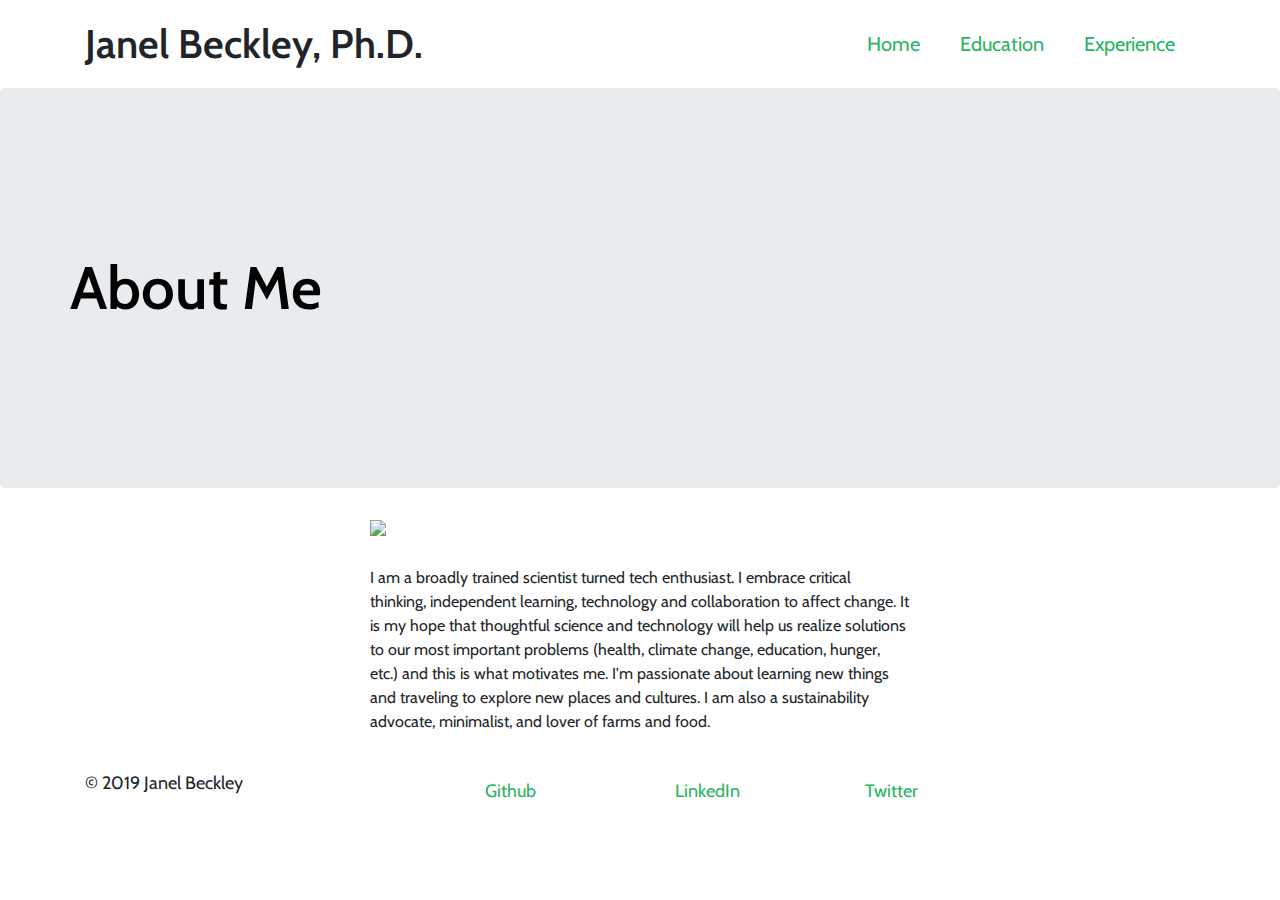
==== about.html @ 6ead153e "portfolio" ====
<!DOCTYPE html>
<html lang="en">
  <head>
    <title>About me</title>
    <meta charset="utf-8" />
    <link rel="stylesheet" href="https://stackpath.bootstrapcdn.com/bootstrap/4.3.1/css/bootstrap.min.css" integrity="sha384-ggOyR0iXCbMQv3Xipma34MD+dH/1fQ784/j6cY/iJTQUOhcWr7x9JvoRxT2MZw1T" crossorigin="anonymous">
    <link href='https://fonts.googleapis.com/css?family=Cabin:300,400,700' rel='stylesheet' type='text/css'>
    <link href="style.css" type="text/css" rel="stylesheet">
  </head>
  <body>
  <header class = "container">
    <div class="row">
      <h1 class="col-sm-6"> Janel Beckley, Ph.D.</h1>
      <nav class="col-sm-6 text-right">
        <a href="index.html">Home</a>
        <a href="education.html">Education</a>
        <a href="experience.html">Experience</a>
      </nav>
      </div>
    </header>
     <section class="jumbotron">
    <div class="container">
      <div class="row">
        <h2>About Me</h2>
      </div>
      </div>
    </section>
    <section class="container">
      <div class="row justify-content-center">
        <div class="col-sm-6">
          <img src="https://lh3.googleusercontent.com/[base64]w504-h903-no">
          <p> I am a broadly trained scientist turned tech enthusiast. I embrace critical thinking, independent learning, technology and collaboration to affect change. It is my hope that thoughtful science and technology will help us realize solutions to our most important problems (health, climate change, education, hunger, etc.) and this is what motivates me. I'm passionate about learning new things and traveling to explore new places and cultures. I am also a sustainability advocate, minimalist, and lover of farms and food. </p>
        </div>
       </div>
    </section>
    <footer class="container"> 
      <div class="row">
        <p class="col-sm-4"> &copy; 2019 Janel Beckley</p>         
        <div class ="col-sm-2">
        <a href="https://github.com/ezmirelda85">Github</a>
        </div>
        <div class ="col-sm-2">
        <a href="https://www.linkedin.com/janelbeckley">LinkedIn</a>
        </div>
        <div class ="col-sm-2">
          <a href="https://twitter.com/ezmirelda85">Twitter</a>
        </div>
      </div>
    </footer>
  </body>
</html>
---- style.css ----
body {
  font-family: Cabin, sans-serif;
  background-image: url('https://s3.amazonaws.com/codecademy-content/courses/learn-css-selectors-visual-rules/hypnotize_bg.png');
}

header {
  padding: 20px 0;
}

header .row,
footer .row {
  display: flex;
  align-items: center;
}

h1 {
  font-weight: 600;
  margin: 0;
}
h5 {
  font-weight: 600;
  margin: 0;
  text-align: left;
}

nav {
  display: flex;
  justify-content: flex-end;
  font-size: 20px;
  font-weight: 400;
}

a {
  padding: 0 20px;
  margin: 0;
  color: #28B463
}

.jumbotron {
  display: flex;
  align-items: center;
  background-image: url('https://lh3.googleusercontent.com/[base64]s903-no');
  background-size: cover;
  color: #ffffff;
  height: 400px;
}

.jumbotron h2 {
  font-size: 60px;
  font-weight: 600;
  margin: 0;
  color: #000;
}

.jumbotron h3 {
  margin: 0 0 20px;
  color: #000;
}

section .row img {
  margin: 0 0 30px;
  width: 100%;
  overflow: hidden;
}

.col-md-6 {
  margin: 0 0 30px;
}

.btn.btn-primary {
  border-radius: 2px;
  border: 0px;
  color: #fbd1d5;
  background-color: #ffffff;
}

.btn.btn-primary:hover {
  color: #ffffff;
  background-color: #fbd1d5;
}

.btn-secondary {
  background-color: #2a70e0;
  color: #ffffff;
  margin: 0 0 30px;
}

.portrait {
  width:  350px;
  height: 300px;
  overflow: hidden;
}

.languages {
  overflow: hidden;
  max-width: 150px;
  max-height: 125px;
}

figure img {
  width: auto;
  height: auto;
}

figure {
  margin-bottom: 30px;
}

footer {
  font-size: 18px;
  padding: 20px 0;
}

footer .col-sm-8 {
  display: flex;
  justify-content: flex-end;
}

footer ul {
  list-style: none;
}
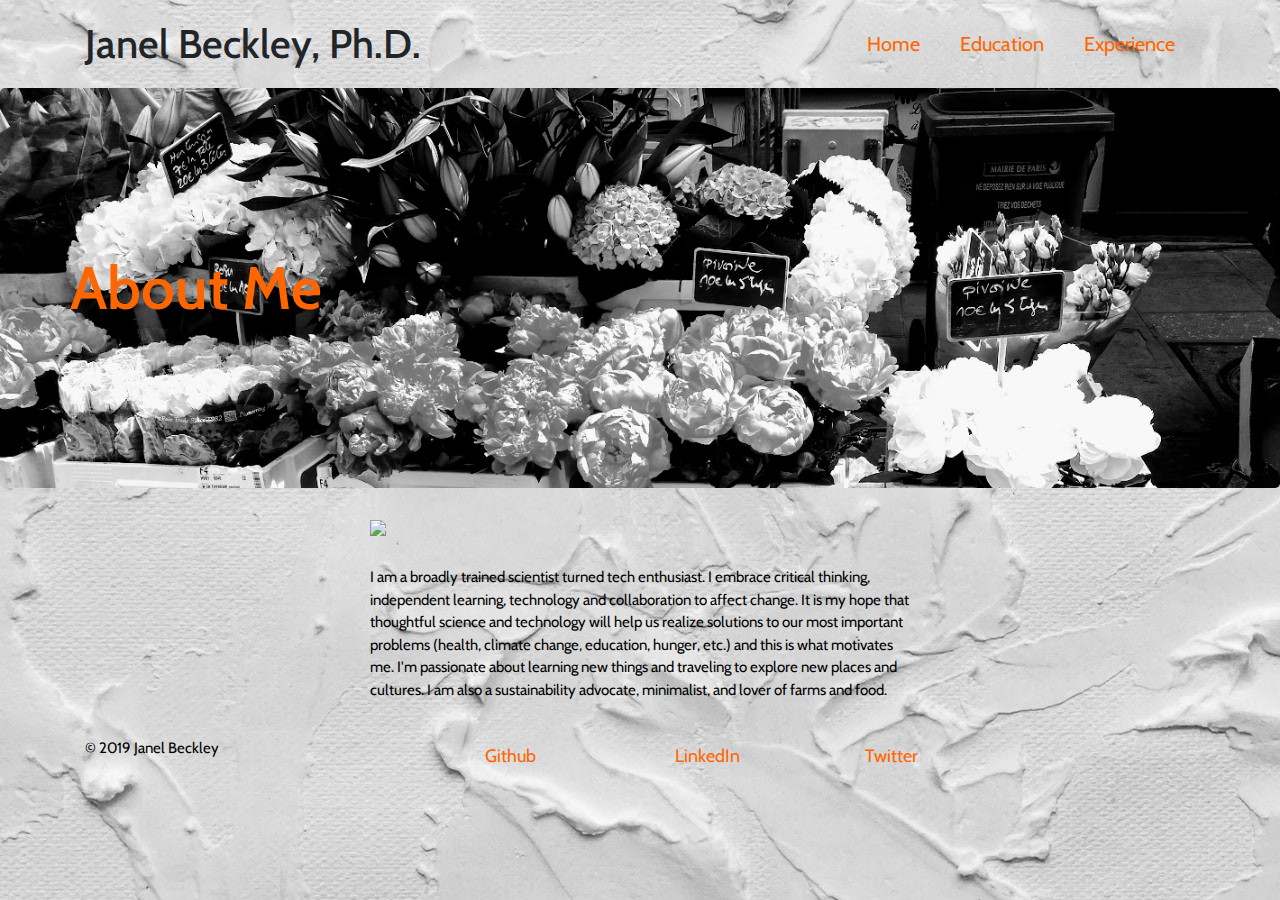
==== commit 2c1bce71: "updated jumbrotron and text color" ====
--- a/about.html
+++ b/about.html
@@ -28,7 +28,7 @@
     <section class="container">
       <div class="row justify-content-center">
         <div class="col-sm-6">
-          <img src="https://lh3.googleusercontent.com/[base64]w504-h903-no">
+          <img src="./images/flowers-jumbrotron.jpg">
           <p> I am a broadly trained scientist turned tech enthusiast. I embrace critical thinking, independent learning, technology and collaboration to affect change. It is my hope that thoughtful science and technology will help us realize solutions to our most important problems (health, climate change, education, hunger, etc.) and this is what motivates me. I'm passionate about learning new things and traveling to explore new places and cultures. I am also a sustainability advocate, minimalist, and lover of farms and food. </p>
         </div>
        </div>
--- a/style.css
+++ b/style.css
@@ -1,6 +1,6 @@
 body {
   font-family: Cabin, sans-serif;
-  background-image: url('https://s3.amazonaws.com/codecademy-content/courses/learn-css-selectors-visual-rules/hypnotize_bg.png');
+  background-image: url('./images/whitewall.jpg');
 }
 
 header {
@@ -14,7 +14,7 @@
 }
 
 h1 {
-  font-weight: 600;
+  font-weight: 500;
   margin: 0;
 }
 h5 {
@@ -33,13 +33,17 @@
 a {
   padding: 0 20px;
   margin: 0;
-  color: #28B463
+  color: #FF6600
 }
 
+p {
+  color: #000000;
+  font-size: 15px;
+}
 .jumbotron {
   display: flex;
   align-items: center;
-  background-image: url('https://lh3.googleusercontent.com/[base64]s903-no');
+  background-image: url('./images/flowers-jumbotron.jpg');
   background-size: cover;
   color: #ffffff;
   height: 400px;
@@ -49,12 +53,12 @@
   font-size: 60px;
   font-weight: 600;
   margin: 0;
-  color: #000;
+  color: #FF6600;
 }
 
 .jumbotron h3 {
-  margin: 0 0 20px;
-  color: #000;
+  margin: 0 0 40px;
+  color: #FFFFFF;
 }
 
 section .row img {
@@ -75,7 +79,7 @@
 }
 
 .btn.btn-primary:hover {
-  color: #ffffff;
+  color: #FF6600;
   background-color: #fbd1d5;
 }
 
@@ -109,6 +113,7 @@
 footer {
   font-size: 18px;
   padding: 20px 0;
+  color: #FF6600;
 }
 
 footer .col-sm-8 {
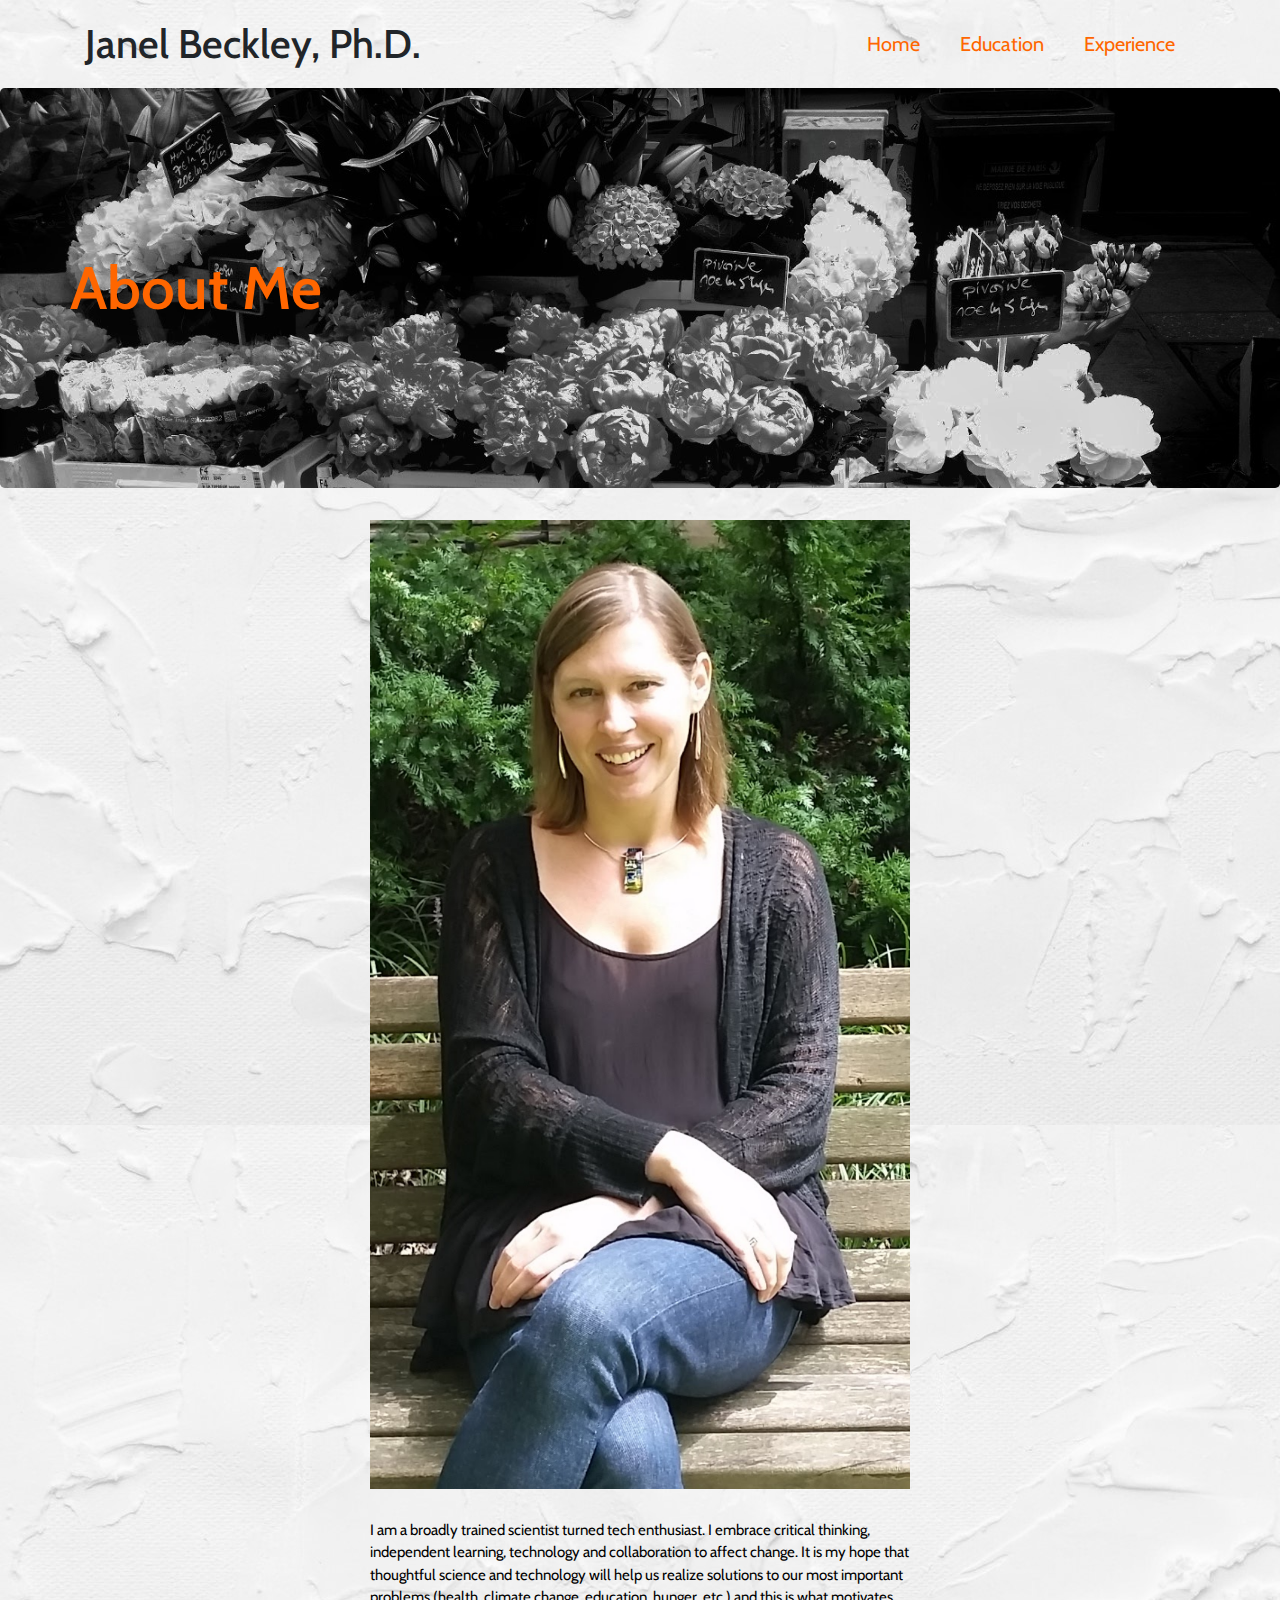
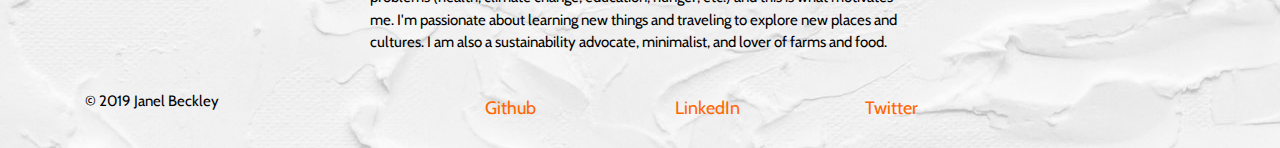
==== commit a51bc25d: "planes updates" ====
--- a/about.html
+++ b/about.html
@@ -28,7 +28,7 @@
     <section class="container">
       <div class="row justify-content-center">
         <div class="col-sm-6">
-          <img src="./images/flowers-jumbrotron.jpg">
+          <img src='./images/Janel.png'>
           <p> I am a broadly trained scientist turned tech enthusiast. I embrace critical thinking, independent learning, technology and collaboration to affect change. It is my hope that thoughtful science and technology will help us realize solutions to our most important problems (health, climate change, education, hunger, etc.) and this is what motivates me. I'm passionate about learning new things and traveling to explore new places and cultures. I am also a sustainability advocate, minimalist, and lover of farms and food. </p>
         </div>
        </div>
--- a/style.css
+++ b/style.css
@@ -1,6 +1,6 @@
 body {
   font-family: Cabin, sans-serif;
-  background-image: url('./images/whitewall.jpg');
+  background-image: url('./images/whiterwall.jpg');
 }
 
 header {
@@ -33,7 +33,7 @@
 a {
   padding: 0 20px;
   margin: 0;
-  color: #FF6600
+  color: #FF6600;
 }
 
 p {
@@ -43,7 +43,7 @@
 .jumbotron {
   display: flex;
   align-items: center;
-  background-image: url('./images/flowers-jumbotron.jpg');
+  background-image: url('./images/flowers-jumbotron-mod.jpg');
   background-size: cover;
   color: #ffffff;
   height: 400px;
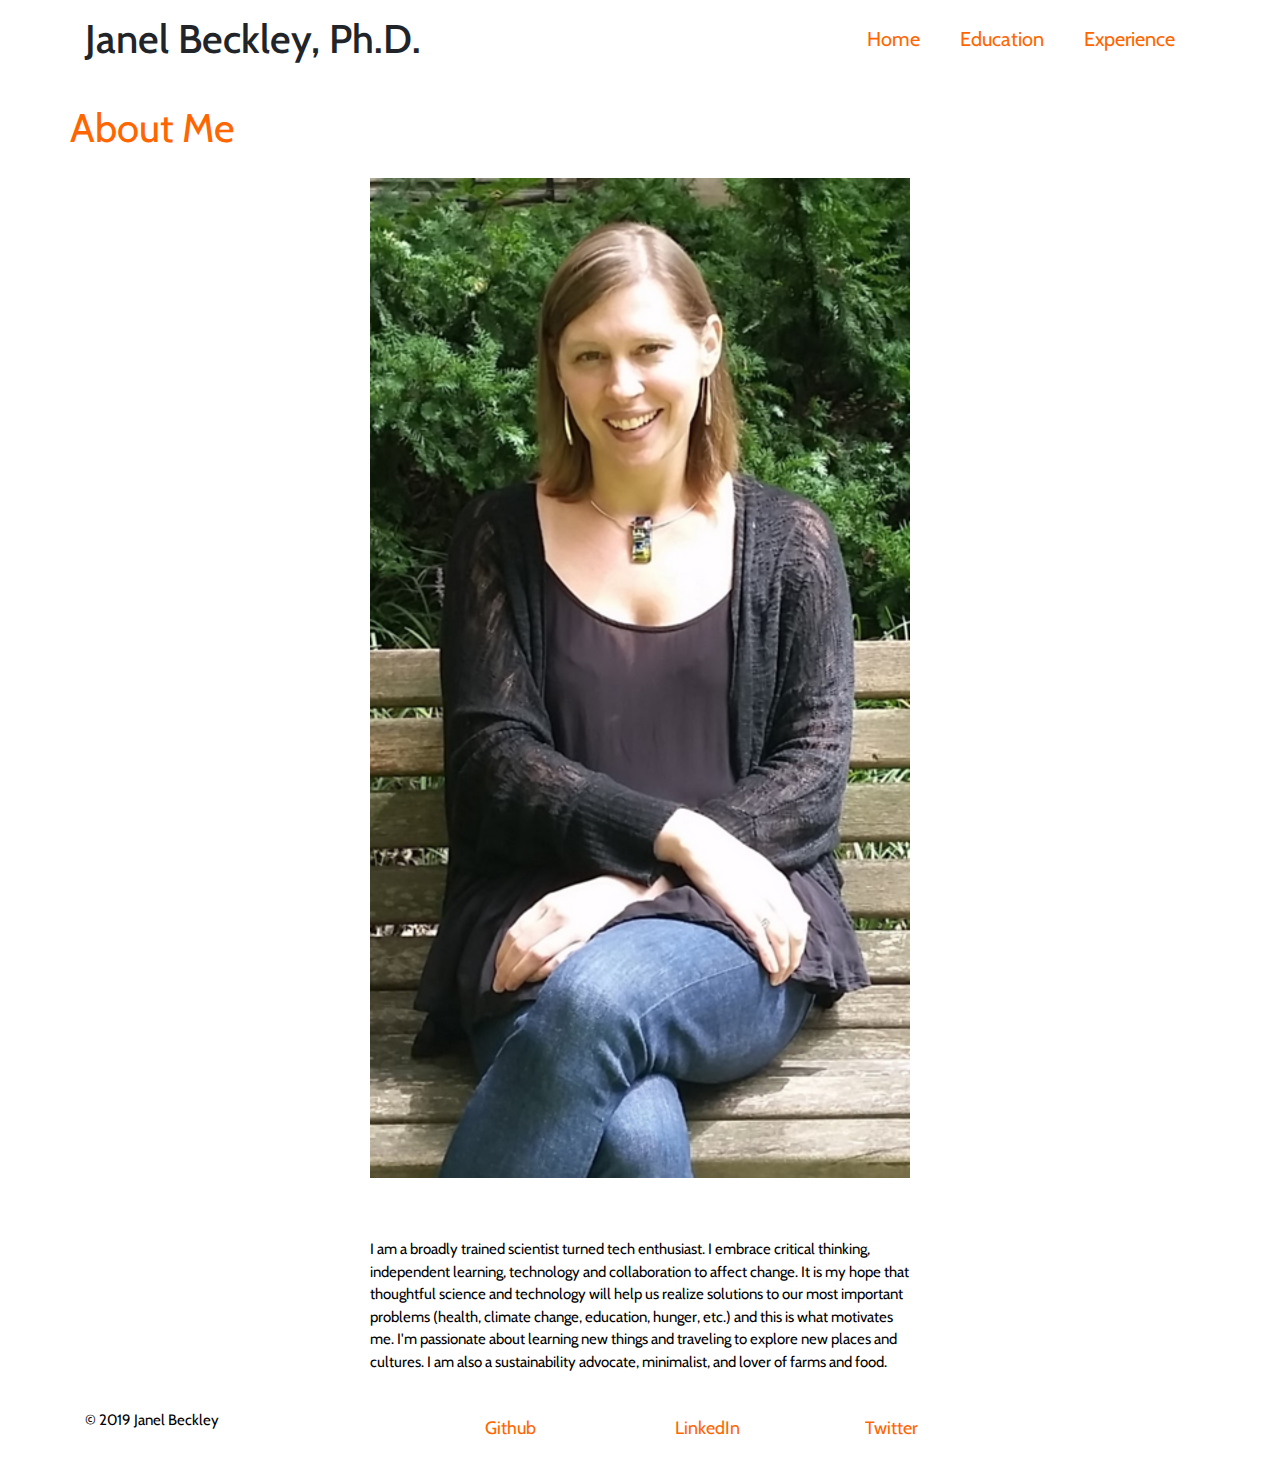
==== commit 7e7ff3e3: "added "banner"" ====
--- a/about.html
+++ b/about.html
@@ -18,13 +18,13 @@
       </nav>
       </div>
     </header>
-     <section class="jumbotron">
+   <section class="banner">
     <div class="container">
       <div class="row">
         <h2>About Me</h2>
       </div>
       </div>
-    </section>
+      </section>
     <section class="container">
       <div class="row justify-content-center">
         <div class="col-sm-6">
--- a/style.css
+++ b/style.css
@@ -1,10 +1,10 @@
 body {
   font-family: Cabin, sans-serif;
-  background-image: url('./images/whiterwall.jpg');
+  background-image: url('./images/old-white-background.jpg');
 }
 
 header {
-  padding: 20px 0;
+  padding: 15px 0;
 }
 
 header .row,
@@ -17,6 +17,7 @@
   font-weight: 500;
   margin: 0;
 }
+
 h5 {
   font-weight: 600;
   margin: 0;
@@ -28,6 +29,7 @@
   justify-content: flex-end;
   font-size: 20px;
   font-weight: 400;
+  color: #FF6600;
 }
 
 a {
@@ -40,10 +42,22 @@
   color: #000000;
   font-size: 15px;
 }
+.banner {
+  display: flex;
+  align-items: center;
+  color: #FF6600;
+  height: 100px; 
+}
+.banner h2 {
+   font-size: 40px;
+  font-weight: 400;
+  margin: 0;
+  color: #FF6600; 
+}
 .jumbotron {
   display: flex;
   align-items: center;
-  background-image: url('./images/flowers-jumbotron-mod.jpg');
+  background-image: url('./images/darkflowers.png');
   background-size: cover;
   color: #ffffff;
   height: 400px;
@@ -62,7 +76,7 @@
 }
 
 section .row img {
-  margin: 0 0 30px;
+  margin: 0 0 60px;
   width: 100%;
   overflow: hidden;
 }
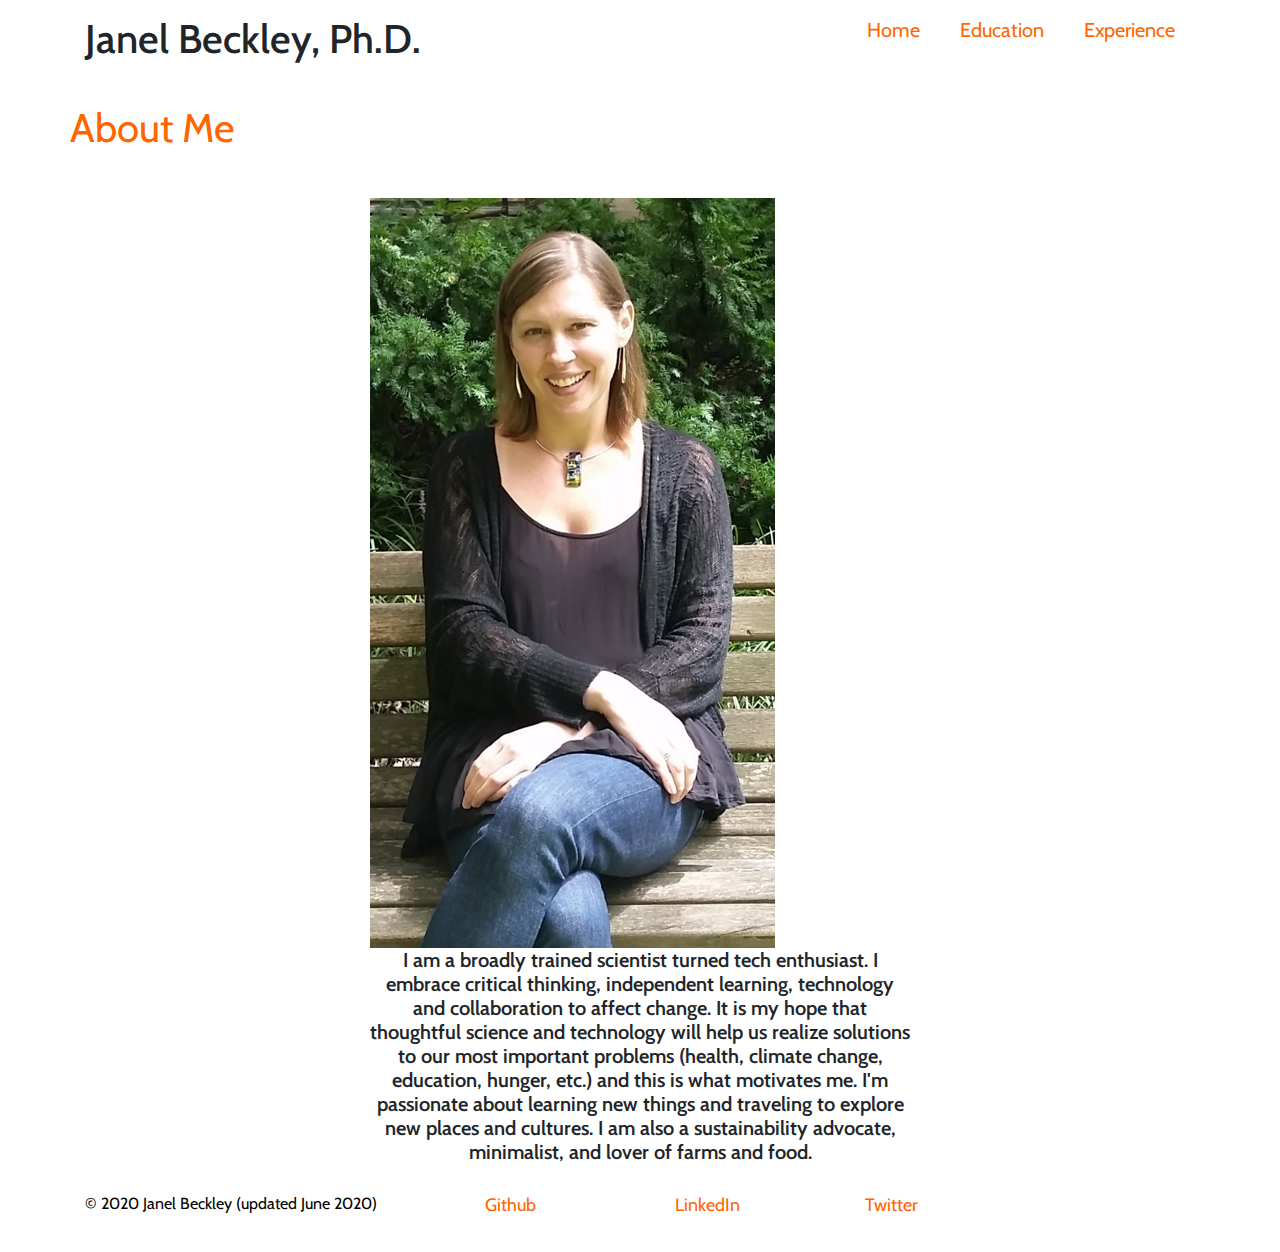
==== commit b8e6efdd: "updates copyright and experience plus add SYOF" ====
--- a/about.html
+++ b/about.html
@@ -29,18 +29,22 @@
       <div class="row justify-content-center">
         <div class="col-sm-6">
           <img src='./images/Janel.png'>
-          <p> I am a broadly trained scientist turned tech enthusiast. I embrace critical thinking, independent learning, technology and collaboration to affect change. It is my hope that thoughtful science and technology will help us realize solutions to our most important problems (health, climate change, education, hunger, etc.) and this is what motivates me. I'm passionate about learning new things and traveling to explore new places and cultures. I am also a sustainability advocate, minimalist, and lover of farms and food. </p>
+          <h5> I am a broadly trained scientist turned tech enthusiast. 
+            I embrace critical thinking, independent learning, technology and collaboration to affect change. 
+            It is my hope that thoughtful science and technology will help us realize solutions to our most important problems (health, climate change, education, hunger, etc.) and this is what motivates me. 
+            I'm passionate about learning new things and traveling to explore new places and cultures. 
+            I am also a sustainability advocate, minimalist, and lover of farms and food. </h5>
         </div>
        </div>
     </section>
     <footer class="container"> 
       <div class="row">
-        <p class="col-sm-4"> &copy; 2019 Janel Beckley</p>         
+        <p class="col-sm-4"> &copy; 2020 Janel Beckley (updated June 2020)</p>       
         <div class ="col-sm-2">
         <a href="https://github.com/ezmirelda85">Github</a>
         </div>
         <div class ="col-sm-2">
-        <a href="https://www.linkedin.com/janelbeckley">LinkedIn</a>
+        <a href="https://www.linkedin.com/in/janelbeckley">LinkedIn</a>
         </div>
         <div class ="col-sm-2">
           <a href="https://twitter.com/ezmirelda85">Twitter</a>
--- a/style.css
+++ b/style.css
@@ -10,7 +10,7 @@
 header .row,
 footer .row {
   display: flex;
-  align-items: center;
+  align-items: normal;
 }
 
 h1 {
@@ -20,8 +20,8 @@
 
 h5 {
   font-weight: 600;
-  margin: 0;
-  text-align: left;
+  margin: 20;
+  text-align: center;
 }
 
 nav {
@@ -40,7 +40,7 @@
 
 p {
   color: #000000;
-  font-size: 15px;
+  font-size: 16px;
 }
 .banner {
   display: flex;
@@ -76,15 +76,17 @@
 }
 
 section .row img {
-  margin: 0 0 60px;
-  width: 100%;
+  margin: 20px 0 0;
+  width: 75%;
   overflow: hidden;
 }
 
 .col-md-6 {
-  margin: 0 0 30px;
+  margin: 0 0 10px;
 }
-
+.col-2 {
+  margin: 0 0 10px;
+}
 .btn.btn-primary {
   border-radius: 2px;
   border: 0px;
@@ -109,10 +111,10 @@
   overflow: hidden;
 }
 
-.languages {
+.icons {
   overflow: hidden;
   max-width: 150px;
-  max-height: 125px;
+  max-height: 150px;
 }
 
 figure img {
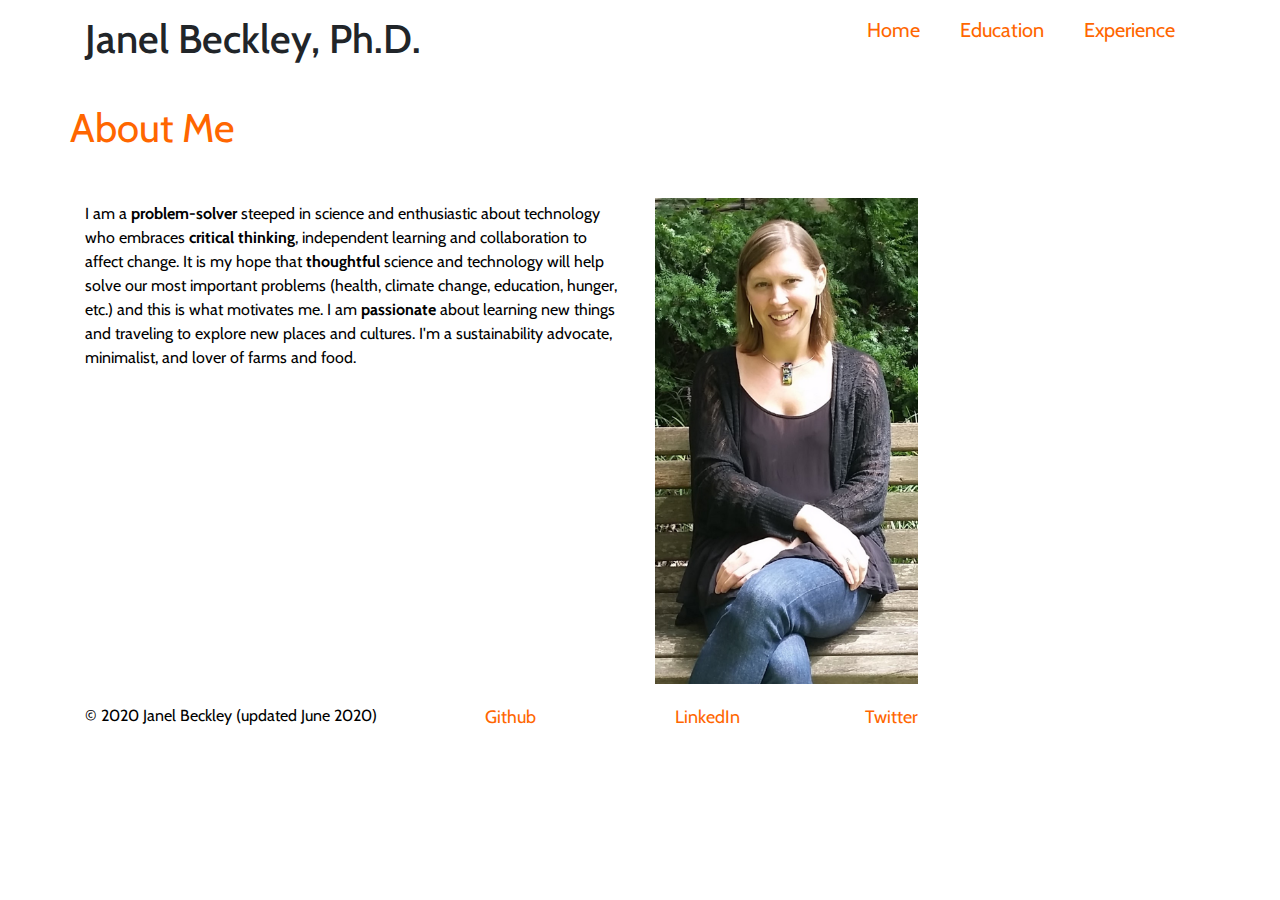
==== commit c03176d3: "update about" ====
--- a/about.html
+++ b/about.html
@@ -26,14 +26,19 @@
       </div>
       </section>
     <section class="container">
-      <div class="row justify-content-center">
+      <div class="row">
         <div class="col-sm-6">
+          <br>
+          <p>
+            I am a <strong>problem-solver</strong> steeped in science and enthusiastic about technology who embraces 
+            <strong>critical thinking</strong>, independent learning and collaboration to affect change. 
+            It is my hope that <strong>thoughtful</strong> science and technology will help solve our most important problems (health, climate change, education, hunger, etc.) and this is what motivates me. 
+            I am <strong>passionate</strong> about learning new things and traveling to explore new places and cultures. 
+            I'm a sustainability advocate, minimalist, and lover of farms and food. </p>
+        </div>
+        <div class="col-sm-4" id="portrait">
           <img src='./images/Janel.png'>
-          <h5> I am a broadly trained scientist turned tech enthusiast. 
-            I embrace critical thinking, independent learning, technology and collaboration to affect change. 
-            It is my hope that thoughtful science and technology will help us realize solutions to our most important problems (health, climate change, education, hunger, etc.) and this is what motivates me. 
-            I'm passionate about learning new things and traveling to explore new places and cultures. 
-            I am also a sustainability advocate, minimalist, and lover of farms and food. </h5>
+            
         </div>
        </div>
     </section>
--- a/style.css
+++ b/style.css
@@ -41,6 +41,10 @@
 p {
   color: #000000;
   font-size: 16px;
+}
+.portrait {
+  height: 100px;
+  width: 100%;
 }
 .banner {
   display: flex;
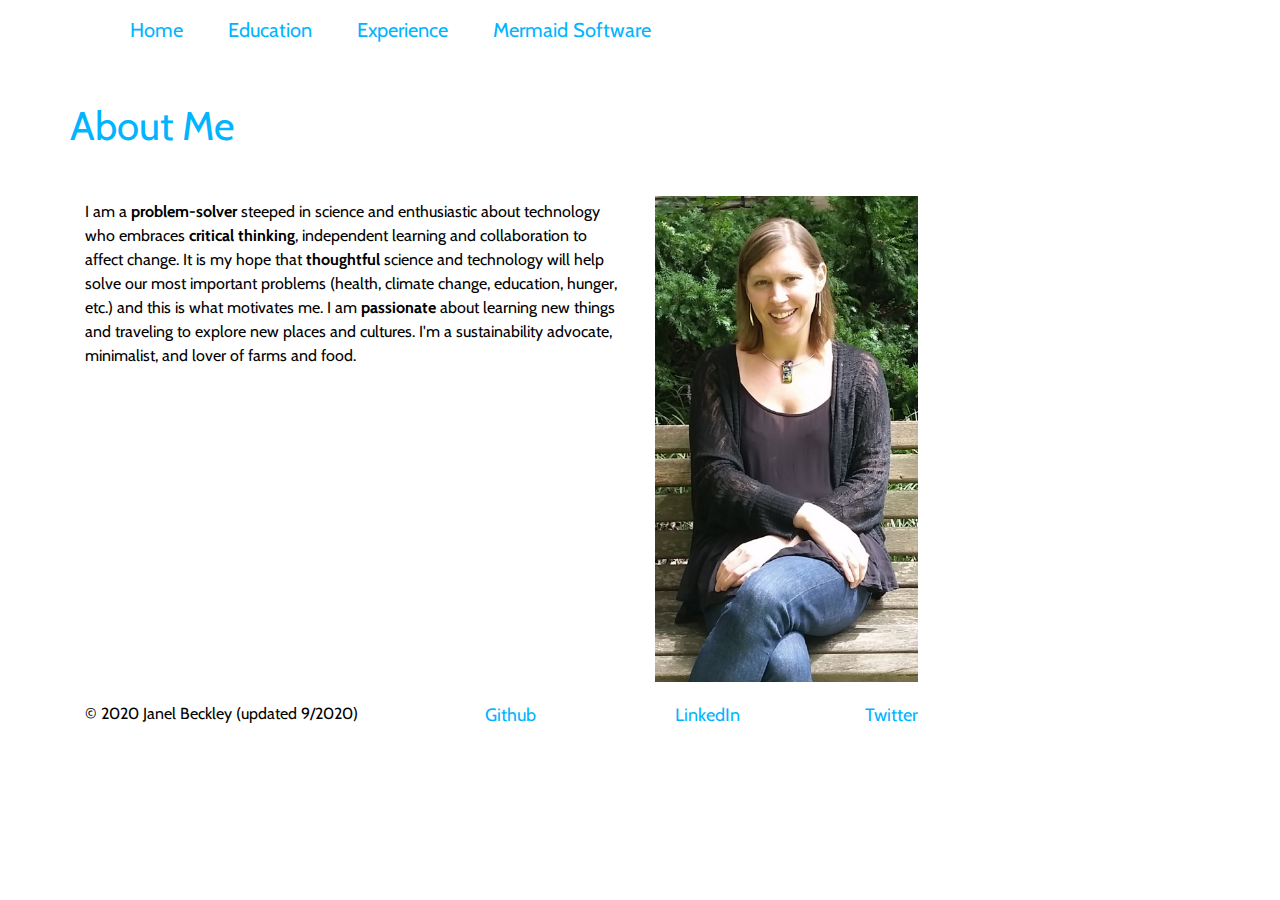
==== commit 9335bb49: "add mermaid and update colors" ====
--- a/about.html
+++ b/about.html
@@ -10,11 +10,13 @@
   <body>
   <header class = "container">
     <div class="row">
-      <h1 class="col-sm-6"> Janel Beckley, Ph.D.</h1>
-      <nav class="col-sm-6 text-right">
-        <a href="index.html">Home</a>
-        <a href="education.html">Education</a>
-        <a href="experience.html">Experience</a>
+      <nav class="nav">
+        <ul>
+          <li><a href="index.html">Home</a></li>
+          <li><a href="education.html">Education</a></li>
+          <li><a href="experience.html">Experience</a></li>
+          <li><a href="mermaid.html">Mermaid Software</a></li>
+        </ul>
       </nav>
       </div>
     </header>
@@ -44,7 +46,7 @@
     </section>
     <footer class="container"> 
       <div class="row">
-        <p class="col-sm-4"> &copy; 2020 Janel Beckley (updated June 2020)</p>       
+        <p class="col-sm-4"> &copy; 2020 Janel Beckley (updated 9/2020)</p>       
         <div class ="col-sm-2">
         <a href="https://github.com/ezmirelda85">Github</a>
         </div>
--- a/style.css
+++ b/style.css
@@ -29,13 +29,13 @@
   justify-content: flex-end;
   font-size: 20px;
   font-weight: 400;
-  color: #FF6600;
+  color: #00b4ff;
 }
 
 a {
   padding: 0 20px;
   margin: 0;
-  color: #FF6600;
+  color: #00b4ff;
 }
 
 p {
@@ -49,14 +49,14 @@
 .banner {
   display: flex;
   align-items: center;
-  color: #FF6600;
+  color: #00b4ff;
   height: 100px; 
 }
 .banner h2 {
    font-size: 40px;
   font-weight: 400;
   margin: 0;
-  color: #FF6600; 
+  color: #00b4ff; 
 }
 .jumbotron {
   display: flex;
@@ -71,7 +71,7 @@
   font-size: 60px;
   font-weight: 600;
   margin: 0;
-  color: #FF6600;
+  color: #FFd400;
 }
 
 .jumbotron h3 {
@@ -133,7 +133,7 @@
 footer {
   font-size: 18px;
   padding: 20px 0;
-  color: #FF6600;
+  color: #FFd400;
 }
 
 footer .col-sm-8 {
@@ -144,3 +144,6 @@
 footer ul {
   list-style: none;
 }
+li {
+  display: inline;
+}